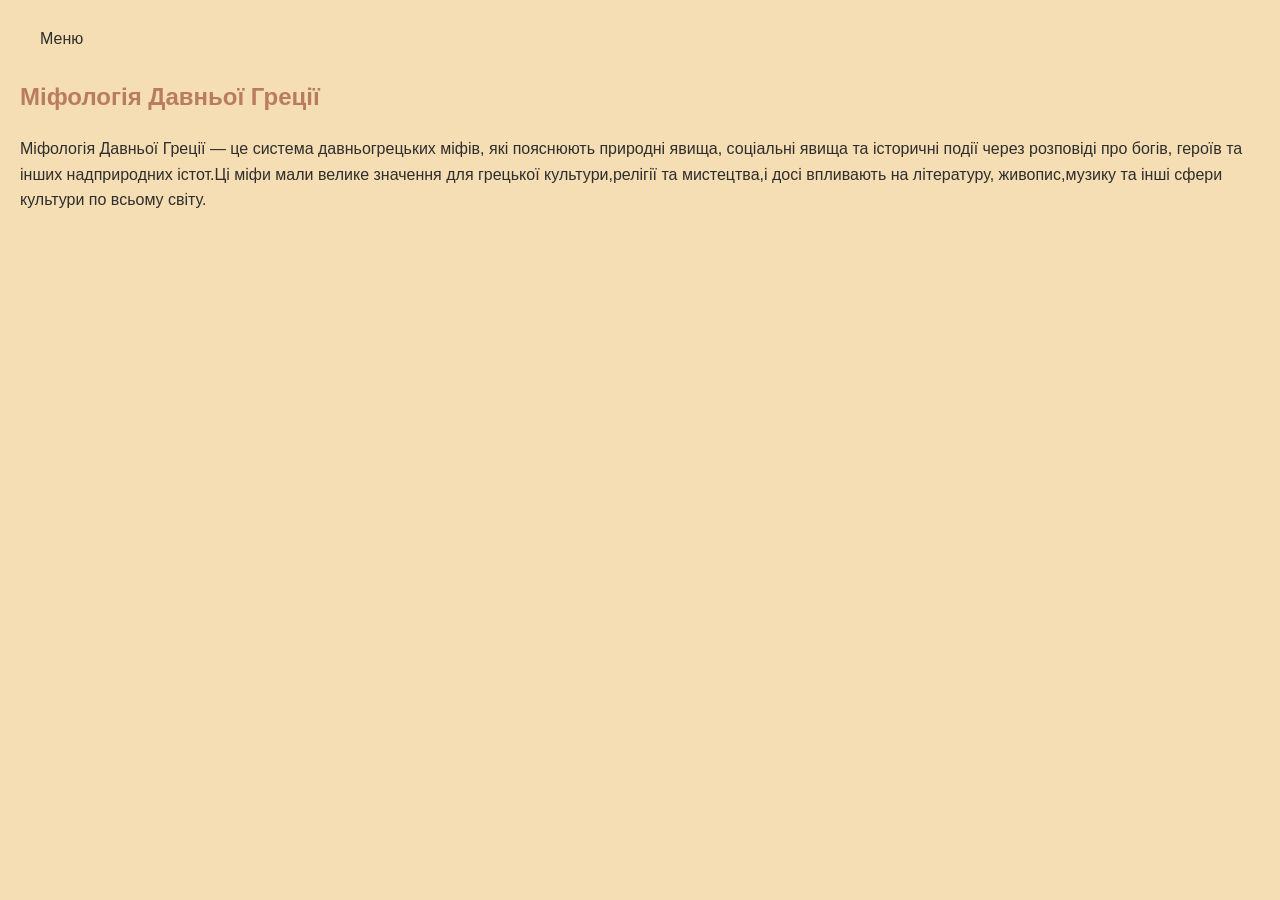
==== index.html @ 61f79751 "Update index.html" ====
<!DOCTYPE html>
<html lang="uk">
<head>
    <meta charset="UTF-8">
    <title>Міфологія Давньої Греції</title>
    <style>
        body {
            font-family: Arial, sans-serif;
            line-height: 1.6;
            margin: 20px;
            background-color: #f5deb3;
            color: #2e2e2e;
        }
        h1, h2 {
            color: #b97d5d;
        }
        .dropdown {
            position: relative;
            display: inline-block;
        }
        .dropdown button {
            background-color: #f5deb3;
            color: #2e2e2e;
            padding: 10px 20px;
            border: none;
            cursor: pointer;
            font-size: 16px;
            border-radius: 5px;
        }
        .dropdown button:hover {
            background-color: #b97d5d;
            color: white;
        }
        .dropdown-content {
            display: none;
            position: absolute;
            background-color: #f5deb3;
            min-width: 200px;
            box-shadow: 0px 8px 16px rgba(0,0,0,0.2);
            z-index: 1;
            border-radius: 5px;
        }
        .dropdown-content a {
            color: #2e2e2e;
            padding: 10px 15px;
            text-decoration: none;
            display: block;
        }
        .dropdown-content a:hover {
            background-color: #b97d5d;
            color: white;
        }
        .dropdown:hover .dropdown-content {
            display: block;
        }
        .section {
            display: none;
        }
        .section.active {
            display: block;
        }
        table {
            width: 100%;
            border-collapse: collapse;
        }
        th, td {
            padding: 10px;
            text-align: left;
            border: 1px solid #ddd;
            background-color: #654321;
        }
        th {
            background-color: #f5deb3;
            color: #2e2e2e;
        }
        ul {
            color: #b97d5d;
        }
        ul li {
            margin-bottom: 10px;
        }
        a {
            color: #2e2e2e;
        }
        a:hover {
            text-decoration: underline;
        }
    </style>
</head>
<body>

    <div class="dropdown">
        <button>Меню</button>
        <div class="dropdown-content">
            <a onclick="showSection('intro')">Вступ</a>
            <a onclick="showSection('gods')">Боги та Богині</a>
            <a onclick="showSection('titans')">Титани</a>
            <a onclick="showSection('nymphs')">Німфи</a>
            <a onclick="showSection('heroes')">Герої</a>
            <a onclick="showSection('monsters')">Чудовиська</a>
            <a onclick="showSection('informatics')">Вплив на Інформатику</a>
            <a onclick="showSection('other_deities')">Інші духи та божества</a>
            <a onclick="showSection('interesting_facts')">Інші цікавинки про міфологію</a>
        </div>
    </div>

    <div id="intro" class="section active">
        <h2>Міфологія Давньої Греції</h2>
        <p>Міфологія Давньої Греції — це система давньогрецьких міфів, які пояснюють природні явища, соціальні явища та історичні події через розповіді про богів, героїв та інших надприродних істот.Ці міфи мали велике значення для грецької культури,релігії та мистецтва,і досі впливають на літературу, живопис,музику та інші сфери культури по всьому світу. </p>
    </div>

    <div id="gods" class="section">
        <h2>Боги та Богині</h2>
        <p>У давньогрецькій міфології боги і богині займали центральне місце.Греки вірили, що богів було багато, і вони жили на горі Олімп, де знаходився їхній палац. Олімпійці — це дванадцять головних богів, серед яких:</p>
     <ul>
            <li><strong>Зевс</strong> — цар богів і бог грома. Він керував небом та світом, і його ім’я асоціювалося з правдою та справедливістю.</li>
            <li><strong>Гера</strong> — дружина Зевса та богиня шлюбу і родини.</li>
            <li><strong>Афіна</strong> — богиня мудрості, військової стратегії та ремесел.</li>
            <li><strong>Аполлон</strong> — бог сонця, музики, поезії та пророцтв.</li>
            <li><strong>Артеміда</strong> — богиня полювання, дикої природи та чистоти.</li>
            <li><strong>Афродіта</strong> — богиня любові та краси.</li>
        </ul>   
    </div>
    <div id="titans" class="section">
        <h2>Титани</h2>
        <p>Титани — це група божеств, що правили до того, як Олімпійці взяли владу.Вони є старшими за олімпійських богів і часто згадуються як символи первісного хаосу.</p>
        <table>
            <thead>
                <tr>
                    <th>Ім'я</th>
                    <th>Опис</th>
                </tr>
            </thead>
            <tbody>
                <tr>
                    <td><strong>Крон</strong></td>
                    <td>Титан часу, який був батьком Зевса, Гери, Посейдона, Деметри, Гести і Гефеста. </td>
                </tr>
                <tr>
                    <td><strong>Рея</strong></td>
                    <td>Богиня землі, мати Зевса та інших олімпійців , дружина Крона. </td>
                </tr>
                <tr>
                    <td><strong>Уран</strong></td>
                    <td>Батько Крона, бог неба.</td>   
                </tr>
            </tbody>
        </table>
        <div>          
            <img src="https://raw.githubusercontent.com/Tashadasha/Mythology-of-Ancient-Greece/main/1.jpg" alt="Титани 1" style="width: 100%; max-width: 500px; margin-bottom: 20px;">
            <img src="https://raw.githubusercontent.com/Tashadasha/Mythology-of-Ancient-Greece/main/2.jpg" alt="Титани 2" style="width: 100%; max-width: 500px;">
        </div>
    </div>

    <div id="nymphs" class="section">
        <h2>Німфи</h2>
        <p>Німфи — це жіночі духи природи, які часто зображуються як моложаві дівчата, що живуть у воді, лісах та горах. Вони тісно пов'язані з природними силами і відображають елементи землі, води і повітря. Німфи не є богинями, але часто виконують роль супутниць богів або героїв. Вони мають чудову красу і часто зображуються в художніх творах як символи гармонії з природою. </p>
        <div>
    <img src="https://raw.githubusercontent.com/Tashadasha/Mythology-of-Ancient-Greece/main/3.jpg" alt="Німфи 3" style="width: 100%; max-width: 500px; margin-bottom: 20px;">
    <img src="https://raw.githubusercontent.com/Tashadasha/Mythology-of-Ancient-Greece/main/4.jpg" alt="Німфи 4" style="width: 100%; max-width: 500px; margin-bottom: 20px;">
    <img src="https://raw.githubusercontent.com/Tashadasha/Mythology-of-Ancient-Greece/main/5.jpg" alt="Німфи 5" style="width: 100%; max-width: 500px;">
</div>
      <h3>Типи Німф</h3>
        <table border="1">
            <thead>
                <tr>
                    <th>Тип Німфи</th>
                    <th>Опис</th>
                </tr>
            </thead>
            <tbody>
                <tr>
                    <td><strong>Наїди</strong></td>
                    <td>Водяні німфи, які живуть у річках і джерелах.</td>
                </tr>
                <tr>
                    <td><strong>Дриади</strong></td>
                    <td>Німфи дерев, особливо дубів і сосен.</td>
                </tr>
                <tr>
                    <td><strong>Ореади</strong></td>
                    <td>Німфи гір, які пов'язані з горами та печерами.</td>
                </tr>
                <tr>
                    <td><strong>Нерейди</strong></td>
                    <td>Морські німфи, які живуть у морях і океанах.</td>
                </tr>
            </tbody>
        </table>
        <h3>Відомі Німфи</h3>
        <table border="1">
            <thead>
                <tr>
                    <th>Німфа</th>
                    <th>Опис</th>
                </tr>
            </thead>
            <tbody>
                <tr>
                    <td><strong>Ехо</strong></td>
                    <td>Німфа, яка була закохана в Нарциса і через це втратила свою голосову здатність.</td>
                </tr>
                <tr>
                    <td><strong>Леда</strong></td>
<td>Мати відомих близнюків Кастора і Поллукса, які народились від Зевса.</td>
                </tr>
                <tr>
                    <td><strong>Артеміда</strong></td>
                    <td>Хоча вона і богиня, часто зображується серед німф як покровителька дівчат та мисливців.</td>
                    </tr>
            </tbody>
        </table>
    </div>  
    </div>

    <div id="heroes" class="section">
        <h2>Грецькі Герої</h2>
        <p>Грецькі герої були особливими фігурами в міфах, часто синами богів і смертних, які виконували надзвичайні подвиги, що ставали легендами.</p>
        <div>
    <img src="https://raw.githubusercontent.com/Tashadasha/Mythology-of-Ancient-Greece/main/6.jpg" alt="Герої 6" style="width: 100%; max-width: 500px; margin-bottom: 20px;">
<img src="https://raw.githubusercontent.com/Tashadasha/Mythology-of-Ancient-Greece/main/7.gif" alt="Герої 7" style="width: 100%; max-width: 500px; margin-bottom: 20px;">
    <img src="https://raw.githubusercontent.com/Tashadasha/Mythology-of-Ancient-Greece/main/8.jpg" alt="Герої 8" style="width: 100%; max-width: 500px;">
</div>
        <table border="1">
            <thead>
                <tr>
                    <th>Герой</th>
                    <th>Опис</th>
                </tr>
            </thead>
            <tbody>
                <tr>
                    <td><strong>Геркулес</strong></td>
                    <td>Здійснив дванадцять надзвичайно складних подвигів, серед яких очищення Авгієвих стайнь, полонення Керберу тощо. </td>
                </tr>
                <tr>
                    <td><strong>Персей</strong></td>
                    <td>Переміг Медузу Горгону та врятував Андромеду від морського чудовиська. </td>
                </tr>
                <tr>
                    <td><strong>Ахіллес</strong></td>
                    <td>Найбільший герой Троянської війни, відомий своєю незламною мужністю та смертельною раною в п'яті. </td>
                </tr>
            </tbody>
        </table>
    </div>

    <div id="monsters" class="section">
        <h2>Чудовиська</h2>
        <p>Грецька міфологія є багатою на чудовиськ, які зазвичай були результатом божественних експериментів або каральних дій богів.</p>
        <div>
    <img src="https://raw.githubusercontent.com/Tashadasha/Mythology-of-Ancient-Greece/main/9.jpg" alt="Чудовиська 9" style="width: 100%; max-width: 500px; margin-bottom: 20px;">
    <img src="https://raw.githubusercontent.com/Tashadasha/Mythology-of-Ancient-Greece/main/10.jpg" alt="Чудовиська 10" style="width: 100%; max-width: 500px; margin-bottom: 20px;">
    <img src="https://raw.githubusercontent.com/Tashadasha/Mythology-of-Ancient-Greece/main/11.jpg" alt="Чудовиська 11" style="width: 100%; max-width: 500px;">
</div>
        <table border="1">
            <thead>
                <tr>
                    <th>Чудовисько</th>
                    <th>Опис</th>
                </tr>
            </thead>
            <tbody>
                <tr>
                    <td><strong>Медуза</strong></td>
                    <td>Жінка з волоссям із змій, погляд якої перетворював на камінь.</td>
                </tr>
                <tr>
                    <td><strong>Циклопи</strong></td>
                    <td>Велетні з одним оком на лобі.</td>
                </tr>
                <tr>
                    <td><strong>Мінотавр</strong></td>
                    <td>Чудовисько з тілом людини та головою бика , яке жило в лабіринті на Криті.</td>
                </tr>
            </tbody>
        </table>
    </div>
    <div id="informatics" class="section">
        <h2>Міфологія і Інформатика</h2>
        <p>Міфологія Давньої Греції надихнула багато сучасних технологій, таких як програмування, виведення алгоритмів, а також використання символів міфів у наукових концепціях. Зокрема, деякі ідеї з давньогрецької міфології знайшли своє застосування в інформаційних технологіях:</p>
        <ul>
            <li><strong>Алгоритми та логіка:</strong> Міфи, як-от історія про Тезея та Мінотавра, є прикладом того, як важливо правильно структурувати інформацію і планувати дії. Подібним чином, алгоритми в програмуванні також вимагають чіткої структури та планування для досягнення результату.</li>
            <li><strong>Бази даних:</strong> У міфі про лабіринт, де Тезей шукав шлях до Мінотавра, можна побачити аналогію з побудовою складних баз даних. Як і лабіринт, бази даних мають структуру, яка повинна бути чітко організована для пошуку та доступу до інформації.</li>
            <li><strong>Рекурсія:</strong> Ідеї про нескінченні цикли та самоповторювані структури, що часто зустрічаються в міфах, є основою для розуміння рекурсії в програмуванні.Наприклад, коли мова йде про нескінченний цикл випробувань героїв, це можна порівняти з рекурсивними алгоритмами, які використовують те ж саме поняття повторення і пошуку рішення.</li>
            <li><strong>Шифрування та коди:</strong> У міфах також є приклади використання кодів та шифрів. Один із найбільш відомих прикладів — це історія про спартанські стеганографії, коли повідомлення передавалися за допомогою шифрованого коду. Подібні технології шифрування застосовуються в сучасних інформаційних системах для захисту даних.</li>
        </ul>
        <p>Грецька міфологія також має великий вплив на сучасні відеоігри, фільми та інші медіа. Персонажі, такі як Персей, Геркулес і Афіна, стали культовими символами в науці, технологіях та культурі. Інформаційні технології використовують елементи міфів у створенні віртуальних світів, комп'ютерних ігор і систем штучного інтелекту, часто черпаючи натхнення в архетипах міфологічних персонажів </p>
    </div>

    <div id="other_deities" class="section">
        <h2>Інші духи та божества</h2>
        <p>Окрім головних богів і німф, в грецькій міфології існує безліч інших божеств і духів, які відігравали важливу роль у різних аспектах життя стародавніх греків. Вони здебільшого пов'язані з природними явищами, людськими емоціями або різними сферами діяльності.</p>
        <h3>Основні категорії інших божеств</h3>
        <ul>
            <li><strong>Музи:</strong> Божественні покровительки мистецтва та наук. Вони були дев'ятьма сестрами, кожна з яких мала свою особливість. Наприклад, Ерато була муза любовної поезії, а Клио — муза історії.</li>
            <li><strong>Героїни та духи:</strong> Деякі боги і духи, як-от Геката (богиня магії і чаклунства) або Пан (бог пастухів і природи), не належали до головних олімпійських богів, але також мали велике значення в міфах.</li>
            <li><strong>Титани:</strong> Як було зазначено раніше, титани — це старші боги, які панували до приходу олімпійців, вони були величезними і часто пов’язані з природними стихіями, як-от Титан Геліос, бог сонця.</li>
        </ul>
        <p>Ці божества мали свої культові місця і традиції, часто вони асоціювалися з ритуалами та обрядовими практиками, які мали на меті впливати на природний і соціальний порядок. </p>
    </div>
    <div id="interesting_facts" class="section">
        <h2>Цікаві факти про міфологію</h2>
        <ul>
            <li>Багато міфів мають моральну сторону і передають життєві уроки, як-от міфи про гордість або кару за безсмертних.</li>
            <li>Міфи грецьких богів використовуються в сучасному мистецтві, науці та літературі.</li>
    </ul>
    <h3>Цікаві ресурси:</h3>
    <ul>
        <li><a href="https://uk.wikipedia.org/wiki/Грецька_міфологія" target="_blank">Грецька міфологія на Вікіпедії</a> — Загальний огляд основних міфів, богів та героїв.</li>
        <li><a href="https://www.ancient.eu/Greek_Mythology/" target="_blank">Ancient History Encyclopedia: Greek Mythology</a> — Детальні статті про давньогрецьку міфологію та її героїв.</li>
        <li><a href="https://youtu.be/hOml_mfC0UE?si=802lkU-kmF7rIw_O" target="_blank">Відео: Хто жив на Олімпі</a> —Хто жив на Олімпі? </li>
        </ul>
    </div>
<script>
        function showSection(id) {
            const sections = document.querySelectorAll('.section');
            sections.forEach(section => section.classList.remove('active'));
            document.getElementById(id).classList.add('active');
        }
    </script>

</body>
</html>
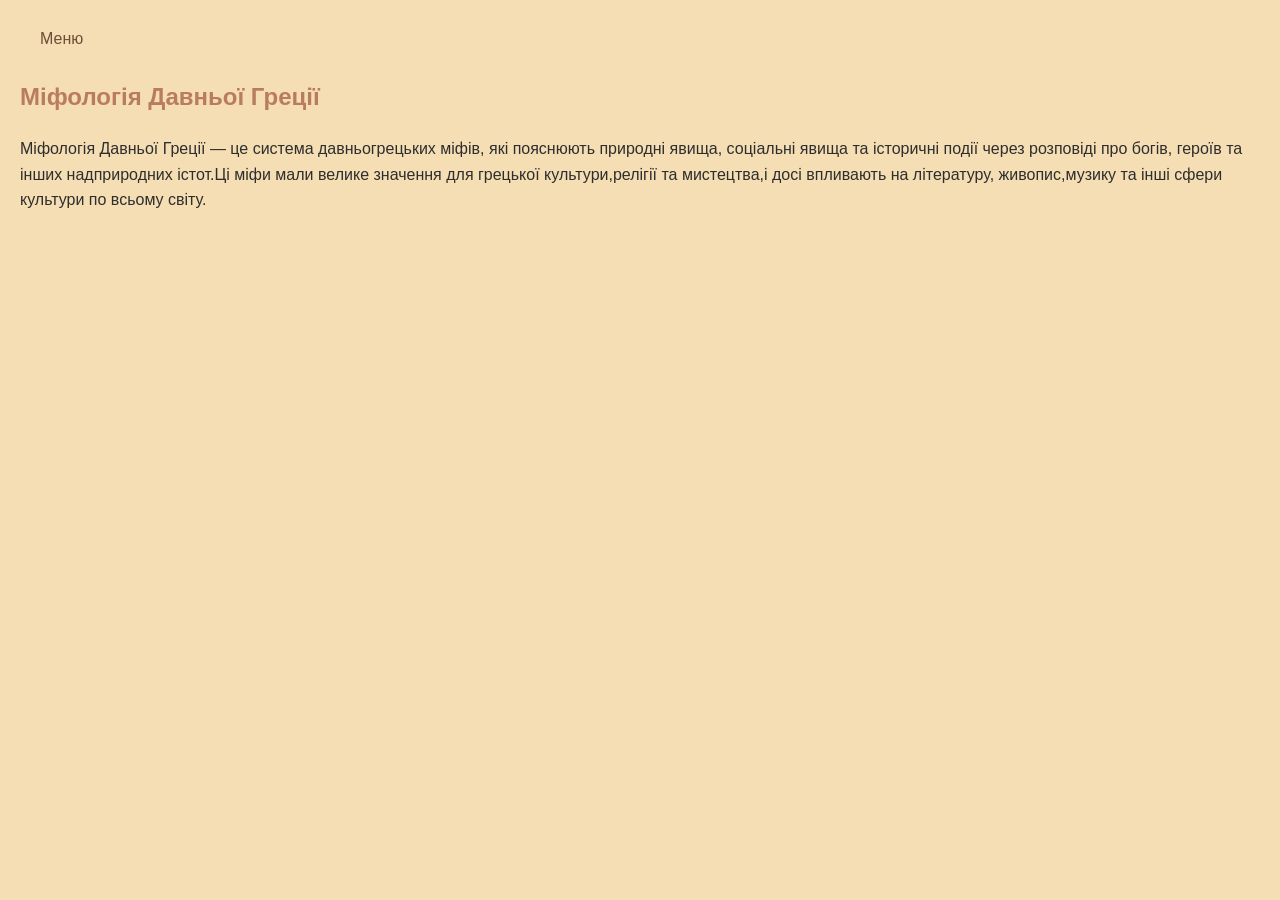
==== commit 5ae25dd7: "Update index.html" ====
--- a/index.html
+++ b/index.html
@@ -20,7 +20,7 @@
         }
         .dropdown button {
             background-color: #f5deb3;
-            color: #2e2e2e;
+            color: #6F4E37;
             padding: 10px 20px;
             border: none;
             cursor: pointer;
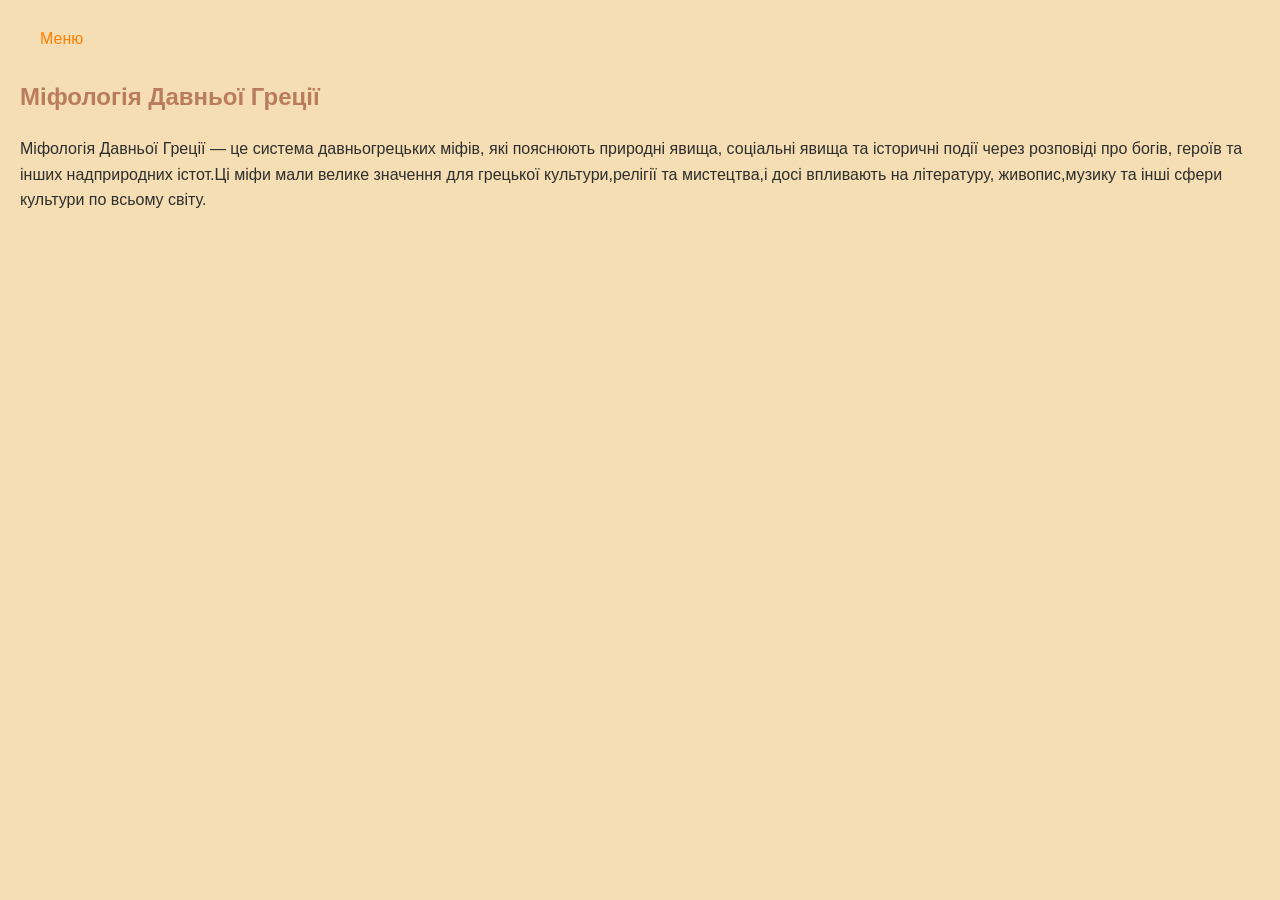
==== commit 2f36152c: "Update index.html" ====
--- a/index.html
+++ b/index.html
@@ -20,7 +20,7 @@
         }
         .dropdown button {
             background-color: #f5deb3;
-            color: #6F4E37;
+            color: #FF7E00;
             padding: 10px 20px;
             border: none;
             cursor: pointer;
@@ -41,7 +41,7 @@
             border-radius: 5px;
         }
         .dropdown-content a {
-            color: #2e2e2e;
+            color: #FF7E00;
             padding: 10px 15px;
             text-decoration: none;
             display: block;
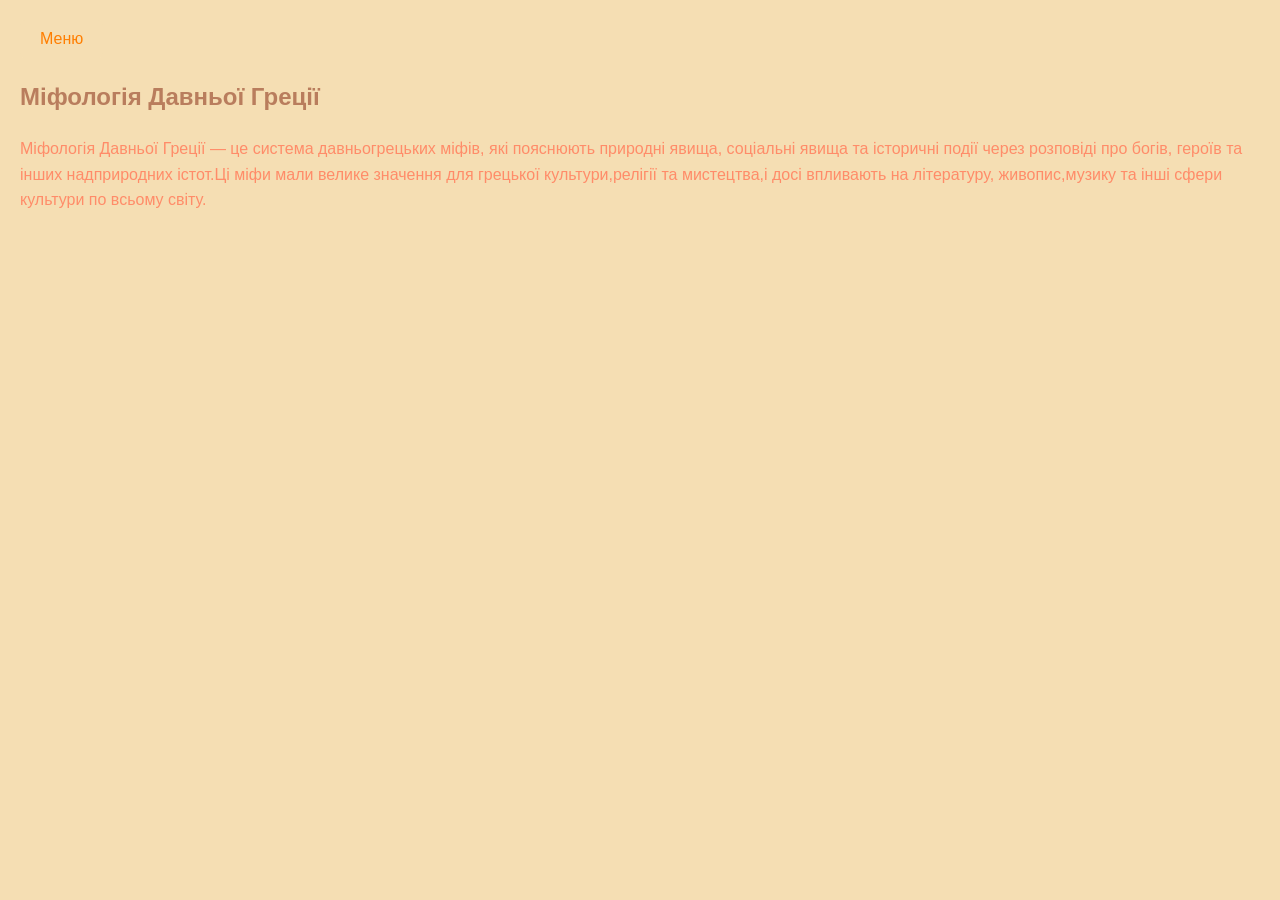
==== commit d12c99b6: "Update index.html" ====
--- a/index.html
+++ b/index.html
@@ -9,7 +9,7 @@
             line-height: 1.6;
             margin: 20px;
             background-color: #f5deb3;
-            color: #2e2e2e;
+            color: #FF8C69;
         }
         h1, h2 {
             color: #b97d5d;
@@ -71,7 +71,7 @@
         }
         th {
             background-color: #f5deb3;
-            color: #2e2e2e;
+            color: #FF8C69;
         }
         ul {
             color: #b97d5d;
@@ -80,7 +80,7 @@
             margin-bottom: 10px;
         }
         a {
-            color: #2e2e2e;
+            color: #FF8C69;
         }
         a:hover {
             text-decoration: underline;
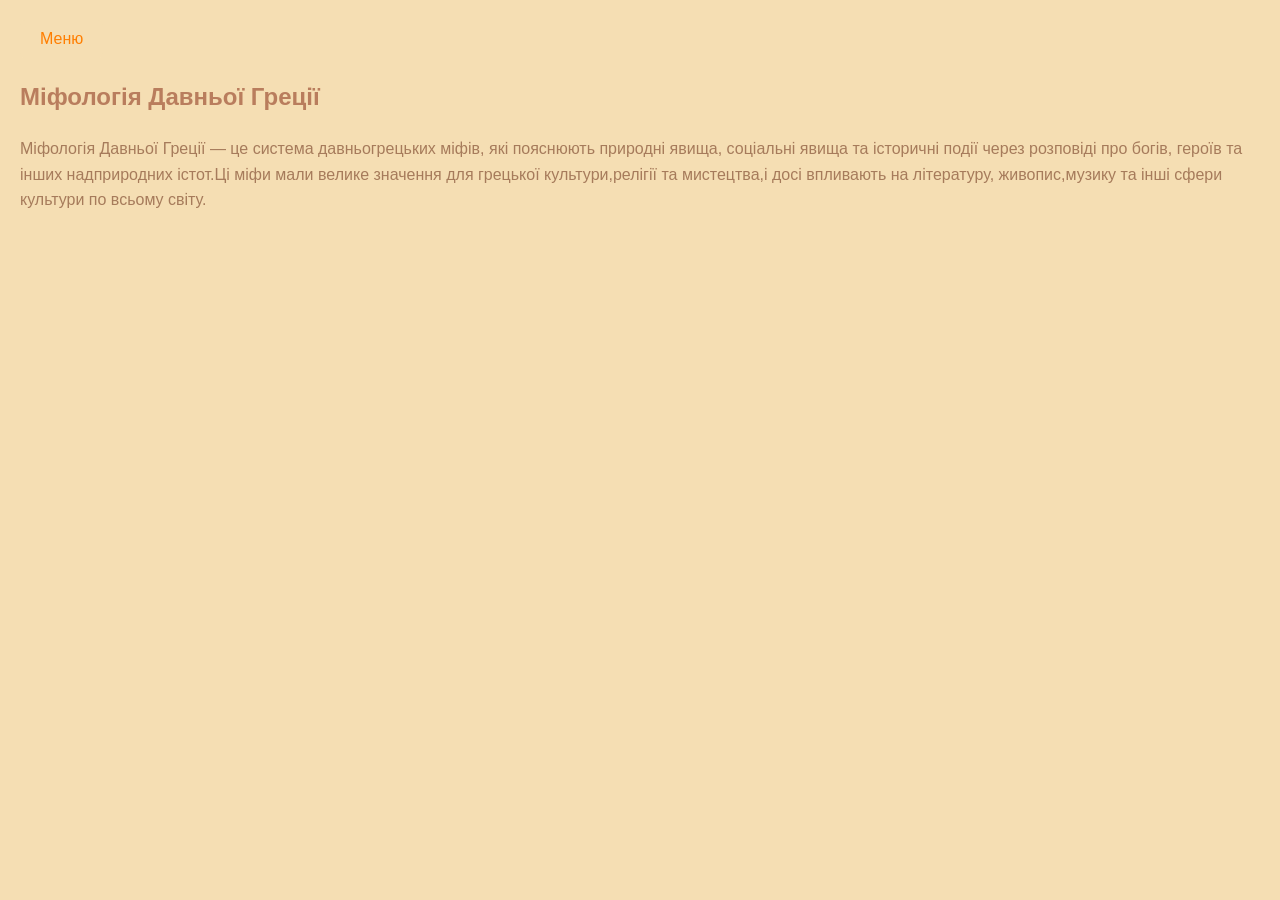
==== commit 1cdfd499: "Update index.html" ====
--- a/index.html
+++ b/index.html
@@ -9,7 +9,7 @@
             line-height: 1.6;
             margin: 20px;
             background-color: #f5deb3;
-            color: #FF8C69;
+            color: #A67B5B;
         }
         h1, h2 {
             color: #b97d5d;
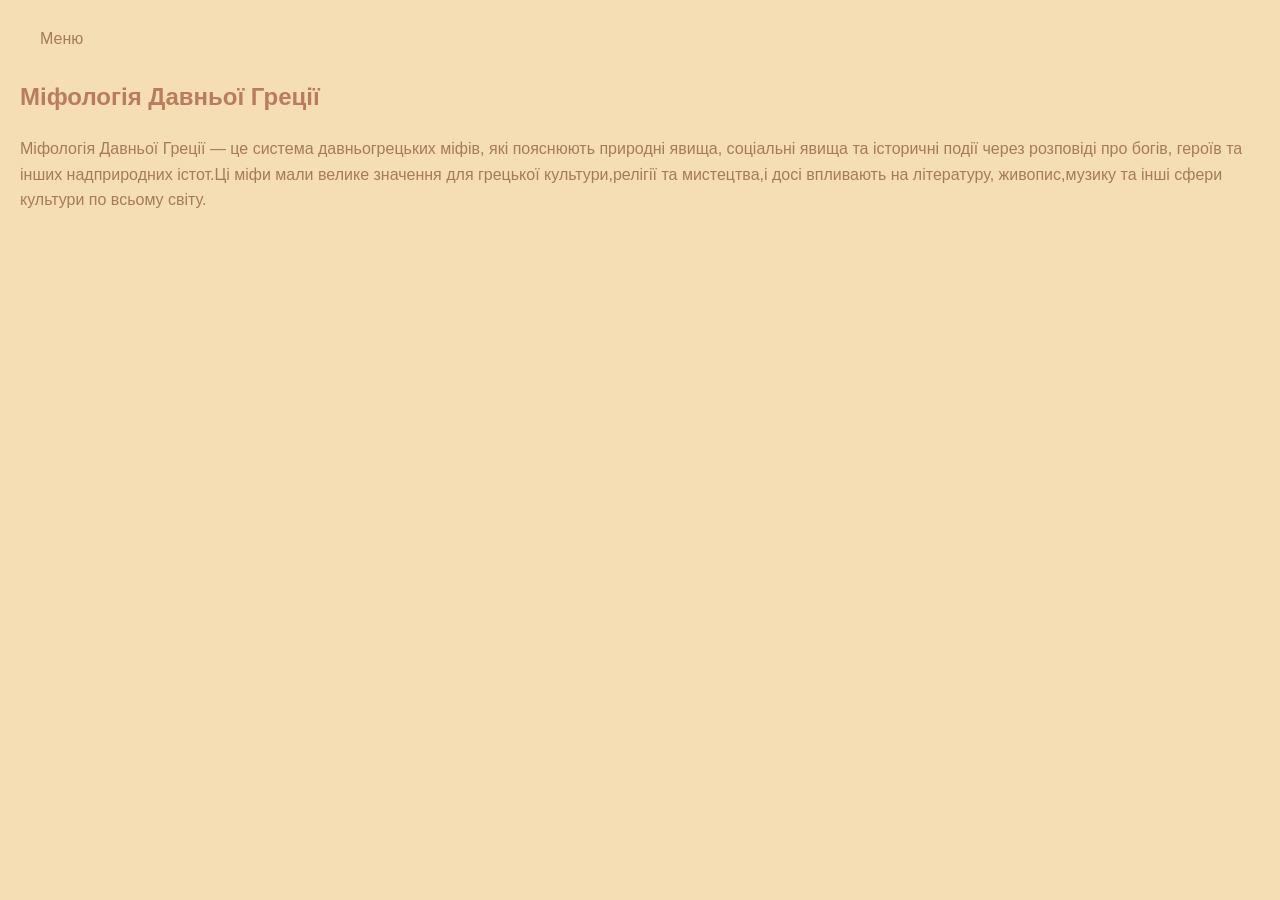
==== commit 5c56bdb0: "Update index.html" ====
--- a/index.html
+++ b/index.html
@@ -20,7 +20,7 @@
         }
         .dropdown button {
             background-color: #f5deb3;
-            color: #FF7E00;
+            color: #A67B5B;
             padding: 10px 20px;
             border: none;
             cursor: pointer;
@@ -41,7 +41,7 @@
             border-radius: 5px;
         }
         .dropdown-content a {
-            color: #FF7E00;
+            color:#A67B5B ;
             padding: 10px 15px;
             text-decoration: none;
             display: block;
@@ -71,7 +71,7 @@
         }
         th {
             background-color: #f5deb3;
-            color: #FF8C69;
+            color:#A67B5B ;
         }
         ul {
             color: #b97d5d;
@@ -80,7 +80,7 @@
             margin-bottom: 10px;
         }
         a {
-            color: #FF8C69;
+            color:#A67B5B ;
         }
         a:hover {
             text-decoration: underline;
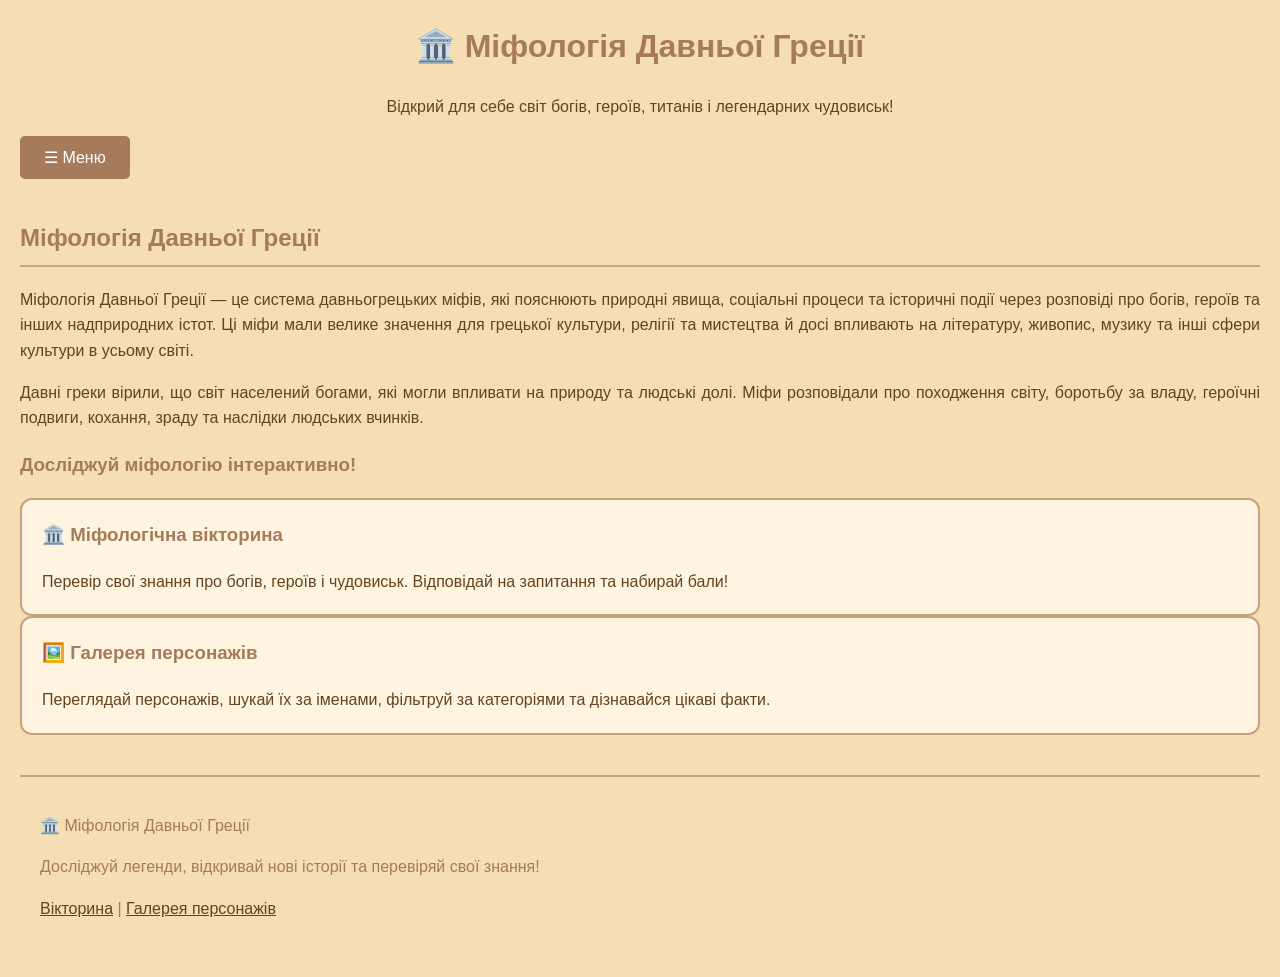
==== commit f4a6ccd6: "Додано вікторину, галерею і базу данних" ====
--- a/index.html
+++ b/index.html
@@ -1,325 +1,1040 @@
-<!DOCTYPE html>
+ <!DOCTYPE html>
 <html lang="uk">
 <head>
     <meta charset="UTF-8">
+    <meta name="viewport" content="width=device-width, initial-scale=1.0">
+
     <title>Міфологія Давньої Греції</title>
+
     <style>
+        * {
+            box-sizing: border-box;
+        }
+
         body {
             font-family: Arial, sans-serif;
             line-height: 1.6;
             margin: 20px;
             background-color: #f5deb3;
-            color: #A67B5B;
-        }
-        h1, h2 {
-            color: #b97d5d;
-        }
+            color: #654321;
+        }
+
+        h1, h2, h3 {
+            color: #a67b5b;
+        }
+
+        h1 {
+            text-align: center;
+        }
+
+        h2 {
+            border-bottom: 2px solid #c5a27e;
+            padding-bottom: 8px;
+        }
+
+        p {
+            text-align: justify;
+        }
+
+        /* Головне меню */
+
         .dropdown {
             position: relative;
             display: inline-block;
-        }
+            margin-bottom: 20px;
+        }
+
         .dropdown button {
-            background-color: #f5deb3;
-            color: #A67B5B;
-            padding: 10px 20px;
+            background-color: #a67b5b;
+            color: white;
+            padding: 12px 24px;
             border: none;
             cursor: pointer;
             font-size: 16px;
             border-radius: 5px;
         }
+
         .dropdown button:hover {
-            background-color: #b97d5d;
-            color: white;
-        }
+            background-color: #654321;
+        }
+
         .dropdown-content {
             display: none;
             position: absolute;
-            background-color: #f5deb3;
-            min-width: 200px;
-            box-shadow: 0px 8px 16px rgba(0,0,0,0.2);
-            z-index: 1;
-            border-radius: 5px;
-        }
+            background-color: #fff4df;
+            min-width: 240px;
+            max-height: 75vh;
+            overflow-y: auto;
+            box-shadow: 0 8px 16px rgba(0, 0, 0, 0.2);
+            z-index: 100;
+            border-radius: 8px;
+        }
+
         .dropdown-content a {
-            color:#A67B5B ;
+            color: #654321;
             padding: 10px 15px;
             text-decoration: none;
             display: block;
-        }
+            cursor: pointer;
+            transition: background-color 0.2s;
+        }
+
         .dropdown-content a:hover {
             background-color: #b97d5d;
             color: white;
         }
-        .dropdown:hover .dropdown-content {
+
+        .dropdown:hover .dropdown-content,
+        .dropdown:focus-within .dropdown-content {
             display: block;
         }
+
+        /* Розділи */
+
         .section {
             display: none;
-        }
+            animation: fadeIn 0.3s ease;
+        }
+
         .section.active {
             display: block;
         }
+
+        @keyframes fadeIn {
+            from {
+                opacity: 0;
+                transform: translateY(5px);
+            }
+
+            to {
+                opacity: 1;
+                transform: translateY(0);
+            }
+        }
+
+        /* Таблиці */
+
         table {
             width: 100%;
             border-collapse: collapse;
-        }
+            margin: 20px 0;
+            background-color: #fff4df;
+            border-radius: 5px;
+            overflow: hidden;
+        }
+
         th, td {
-            padding: 10px;
+            padding: 12px;
             text-align: left;
-            border: 1px solid #ddd;
-            background-color: #654321;
-        }
+            border: 1px solid #c5a27e;
+        }
+
         th {
-            background-color: #f5deb3;
-            color:#A67B5B ;
-        }
+            background-color: #a67b5b;
+            color: white;
+        }
+
+        td {
+            background-color: #fff4df;
+            color: #654321;
+        }
+
+        tr:hover td {
+            background-color: #f0dfbf;
+        }
+
+        /* Списки */
+
         ul {
-            color: #b97d5d;
-        }
+            color: #654321;
+            padding-left: 25px;
+        }
+
         ul li {
             margin-bottom: 10px;
         }
+
+        /* Зображення */
+
+        .image-container {
+            display: flex;
+            flex-wrap: wrap;
+            gap: 20px;
+            margin: 20px 0;
+            align-items: flex-start;
+        }
+
+        .image-container img {
+            width: 100%;
+            max-width: 350px;
+            height: auto;
+            border-radius: 10px;
+            box-shadow: 0 4px 10px rgba(101, 67, 33, 0.2);
+            transition: transform 0.3s;
+        }
+
+        .image-container img:hover {
+            transform: scale(1.02);
+        }
+
         a {
-            color:#A67B5B ;
-        }
+            color: #654321;
+        }
+
         a:hover {
-            text-decoration: underline;
+            color: #a67b5b;
+        }
+
+        /* Посилання на додаткові сторінки */
+[13.10.2026 11:19] 𝓽𝓪𝓼𝓱𝓪🤍: .feature-links {
+            display: flex;
+            flex-wrap: wrap;
+            gap: 15px;
+            margin: 25px 0;
+        }
+
+        .feature-card {
+            display: block;
+            flex: 1 1 250px;
+            padding: 20px;
+            background-color: #fff4df;
+            border: 2px solid #c5a27e;
+            border-radius: 12px;
+            text-decoration: none;
+            transition: transform 0.2s, background-color 0.2s;
+        }
+
+        .feature-card:hover {
+            background-color: #ead5ad;
+            transform: translateY(-4px);
+        }
+
+        .feature-card h3 {
+            margin-top: 0;
+        }
+
+        .feature-card p {
+            margin-bottom: 0;
+        }
+
+        /* Підвал */
+
+        footer {
+            margin-top: 40px;
+            padding: 20px;
+            text-align: center;
+            border-top: 2px solid #c5a27e;
+            color: #a67b5b;
+        }
+
+        /* Адаптація для телефонів */
+
+        @media (max-width: 600px) {
+            body {
+                margin: 12px;
+            }
+
+            .dropdown-content {
+                min-width: 220px;
+            }
+
+            .image-container {
+                justify-content: center;
+            }
+
+            .image-container img {
+                max-width: 100%;
+            }
+
+            table {
+                font-size: 14px;
+            }
+
+            th, td {
+                padding: 8px;
+            }
         }
     </style>
 </head>
+
 <body>
 
-    <div class="dropdown">
-        <button>Меню</button>
+    <header>
+        <h1>🏛️ Міфологія Давньої Греції</h1>
+
+        <p style="text-align: center;">
+            Відкрий для себе світ богів, героїв, титанів і легендарних чудовиськ!
+        </p>
+    </header>
+
+    <!-- Головне меню -->
+
+    <nav class="dropdown" aria-label="Головне меню">
+        <button type="button" aria-haspopup="true">
+            ☰ Меню
+        </button>
+
         <div class="dropdown-content">
-            <a onclick="showSection('intro')">Вступ</a>
-            <a onclick="showSection('gods')">Боги та Богині</a>
-            <a onclick="showSection('titans')">Титани</a>
-            <a onclick="showSection('nymphs')">Німфи</a>
-            <a onclick="showSection('heroes')">Герої</a>
-            <a onclick="showSection('monsters')">Чудовиська</a>
-            <a onclick="showSection('informatics')">Вплив на Інформатику</a>
-            <a onclick="showSection('other_deities')">Інші духи та божества</a>
-            <a onclick="showSection('interesting_facts')">Інші цікавинки про міфологію</a>
+
+            <a href="#intro" onclick="showSection('intro')">
+                Вступ
+            </a>
+
+            <a href="#gods" onclick="showSection('gods')">
+                Боги та Богині
+            </a>
+
+            <a href="#titans" onclick="showSection('titans')">
+                Титани
+            </a>
+
+            <a href="#nymphs" onclick="showSection('nymphs')">
+                Німфи
+            </a>
+
+            <a href="#heroes" onclick="showSection('heroes')">
+                Герої
+            </a>
+
+            <a href="#monsters" onclick="showSection('monsters')">
+                Чудовиська
+            </a>
+
+            <a href="#informatics" onclick="showSection('informatics')">
+                Вплив на інформатику
+            </a>
+
+            <a href="#other_deities" onclick="showSection('other_deities')">
+                Інші духи та божества
+            </a>
+
+            <a href="#interesting_facts" onclick="showSection('interesting_facts')">
+                Цікаві факти
+            </a>
+
+            <a href="quiz.html">
+                🏛️ Вікторина
+            </a>
+
+            <a href="gallery.html">
+                🖼️ Галерея персонажів
+            </a>
+
         </div>
-    </div>
-
-    <div id="intro" class="section active">
-        <h2>Міфологія Давньої Греції</h2>
-        <p>Міфологія Давньої Греції — це система давньогрецьких міфів, які пояснюють природні явища, соціальні явища та історичні події через розповіді про богів, героїв та інших надприродних істот.Ці міфи мали велике значення для грецької культури,релігії та мистецтва,і досі впливають на літературу, живопис,музику та інші сфери культури по всьому світу. </p>
-    </div>
-
-    <div id="gods" class="section">
-        <h2>Боги та Богині</h2>
-        <p>У давньогрецькій міфології боги і богині займали центральне місце.Греки вірили, що богів було багато, і вони жили на горі Олімп, де знаходився їхній палац. Олімпійці — це дванадцять головних богів, серед яких:</p>
-     <ul>
-            <li><strong>Зевс</strong> — цар богів і бог грома. Він керував небом та світом, і його ім’я асоціювалося з правдою та справедливістю.</li>
-            <li><strong>Гера</strong> — дружина Зевса та богиня шлюбу і родини.</li>
-            <li><strong>Афіна</strong> — богиня мудрості, військової стратегії та ремесел.</li>
-            <li><strong>Аполлон</strong> — бог сонця, музики, поезії та пророцтв.</li>
-            <li><strong>Артеміда</strong> — богиня полювання, дикої природи та чистоти.</li>
-            <li><strong>Афродіта</strong> — богиня любові та краси.</li>
-        </ul>   
-    </div>
-    <div id="titans" class="section">
-        <h2>Титани</h2>
-        <p>Титани — це група божеств, що правили до того, як Олімпійці взяли владу.Вони є старшими за олімпійських богів і часто згадуються як символи первісного хаосу.</p>
-        <table>
-            <thead>
-                <tr>
-                    <th>Ім'я</th>
-                    <th>Опис</th>
-                </tr>
-            </thead>
-            <tbody>
-                <tr>
-                    <td><strong>Крон</strong></td>
-                    <td>Титан часу, який був батьком Зевса, Гери, Посейдона, Деметри, Гести і Гефеста. </td>
-                </tr>
-                <tr>
-                    <td><strong>Рея</strong></td>
-                    <td>Богиня землі, мати Зевса та інших олімпійців , дружина Крона. </td>
-                </tr>
-                <tr>
-                    <td><strong>Уран</strong></td>
-                    <td>Батько Крона, бог неба.</td>   
-                </tr>
-            </tbody>
-        </table>
-        <div>          
-            <img src="https://raw.githubusercontent.com/Tashadasha/Mythology-of-Ancient-Greece/main/1.jpg" alt="Титани 1" style="width: 100%; max-width: 500px; margin-bottom: 20px;">
-            <img src="https://raw.githubusercontent.com/Tashadasha/Mythology-of-Ancient-Greece/main/2.jpg" alt="Титани 2" style="width: 100%; max-width: 500px;">
-        </div>
-    </div>
-
-    <div id="nymphs" class="section">
-        <h2>Німфи</h2>
-        <p>Німфи — це жіночі духи природи, які часто зображуються як моложаві дівчата, що живуть у воді, лісах та горах. Вони тісно пов'язані з природними силами і відображають елементи землі, води і повітря. Німфи не є богинями, але часто виконують роль супутниць богів або героїв. Вони мають чудову красу і часто зображуються в художніх творах як символи гармонії з природою. </p>
-        <div>
-    <img src="https://raw.githubusercontent.com/Tashadasha/Mythology-of-Ancient-Greece/main/3.jpg" alt="Німфи 3" style="width: 100%; max-width: 500px; margin-bottom: 20px;">
-    <img src="https://raw.githubusercontent.com/Tashadasha/Mythology-of-Ancient-Greece/main/4.jpg" alt="Німфи 4" style="width: 100%; max-width: 500px; margin-bottom: 20px;">
-    <img src="https://raw.githubusercontent.com/Tashadasha/Mythology-of-Ancient-Greece/main/5.jpg" alt="Німфи 5" style="width: 100%; max-width: 500px;">
-</div>
-      <h3>Типи Німф</h3>
-        <table border="1">
-            <thead>
-                <tr>
-                    <th>Тип Німфи</th>
-                    <th>Опис</th>
-                </tr>
-            </thead>
-            <tbody>
-                <tr>
-                    <td><strong>Наїди</strong></td>
-                    <td>Водяні німфи, які живуть у річках і джерелах.</td>
-                </tr>
-                <tr>
-                    <td><strong>Дриади</strong></td>
-                    <td>Німфи дерев, особливо дубів і сосен.</td>
-                </tr>
-                <tr>
-                    <td><strong>Ореади</strong></td>
-                    <td>Німфи гір, які пов'язані з горами та печерами.</td>
-                </tr>
-                <tr>
-                    <td><strong>Нерейди</strong></td>
-                    <td>Морські німфи, які живуть у морях і океанах.</td>
-                </tr>
-            </tbody>
-        </table>
-        <h3>Відомі Німфи</h3>
-        <table border="1">
-            <thead>
-                <tr>
-                    <th>Німфа</th>
-                    <th>Опис</th>
-                </tr>
-            </thead>
-            <tbody>
-                <tr>
-                    <td><strong>Ехо</strong></td>
-                    <td>Німфа, яка була закохана в Нарциса і через це втратила свою голосову здатність.</td>
-                </tr>
-                <tr>
-                    <td><strong>Леда</strong></td>
-<td>Мати відомих близнюків Кастора і Поллукса, які народились від Зевса.</td>
-                </tr>
-                <tr>
-                    <td><strong>Артеміда</strong></td>
-                    <td>Хоча вона і богиня, часто зображується серед німф як покровителька дівчат та мисливців.</td>
-                    </tr>
-            </tbody>
-        </table>
-    </div>  
-    </div>
-
-    <div id="heroes" class="section">
-        <h2>Грецькі Герої</h2>
-        <p>Грецькі герої були особливими фігурами в міфах, часто синами богів і смертних, які виконували надзвичайні подвиги, що ставали легендами.</p>
-        <div>
-    <img src="https://raw.githubusercontent.com/Tashadasha/Mythology-of-Ancient-Greece/main/6.jpg" alt="Герої 6" style="width: 100%; max-width: 500px; margin-bottom: 20px;">
-<img src="https://raw.githubusercontent.com/Tashadasha/Mythology-of-Ancient-Greece/main/7.gif" alt="Герої 7" style="width: 100%; max-width: 500px; margin-bottom: 20px;">
-    <img src="https://raw.githubusercontent.com/Tashadasha/Mythology-of-Ancient-Greece/main/8.jpg" alt="Герої 8" style="width: 100%; max-width: 500px;">
-</div>
-        <table border="1">
-            <thead>
-                <tr>
-                    <th>Герой</th>
-                    <th>Опис</th>
-                </tr>
-            </thead>
-            <tbody>
-                <tr>
-                    <td><strong>Геркулес</strong></td>
-                    <td>Здійснив дванадцять надзвичайно складних подвигів, серед яких очищення Авгієвих стайнь, полонення Керберу тощо. </td>
-                </tr>
-                <tr>
-                    <td><strong>Персей</strong></td>
-                    <td>Переміг Медузу Горгону та врятував Андромеду від морського чудовиська. </td>
-                </tr>
-                <tr>
-                    <td><strong>Ахіллес</strong></td>
-                    <td>Найбільший герой Троянської війни, відомий своєю незламною мужністю та смертельною раною в п'яті. </td>
-                </tr>
-            </tbody>
-        </table>
-    </div>
-
-    <div id="monsters" class="section">
-        <h2>Чудовиська</h2>
-        <p>Грецька міфологія є багатою на чудовиськ, які зазвичай були результатом божественних експериментів або каральних дій богів.</p>
-        <div>
-    <img src="https://raw.githubusercontent.com/Tashadasha/Mythology-of-Ancient-Greece/main/9.jpg" alt="Чудовиська 9" style="width: 100%; max-width: 500px; margin-bottom: 20px;">
-    <img src="https://raw.githubusercontent.com/Tashadasha/Mythology-of-Ancient-Greece/main/10.jpg" alt="Чудовиська 10" style="width: 100%; max-width: 500px; margin-bottom: 20px;">
-    <img src="https://raw.githubusercontent.com/Tashadasha/Mythology-of-Ancient-Greece/main/11.jpg" alt="Чудовиська 11" style="width: 100%; max-width: 500px;">
-</div>
-        <table border="1">
-            <thead>
-                <tr>
-                    <th>Чудовисько</th>
-                    <th>Опис</th>
-                </tr>
-            </thead>
-            <tbody>
-                <tr>
-                    <td><strong>Медуза</strong></td>
-                    <td>Жінка з волоссям із змій, погляд якої перетворював на камінь.</td>
-                </tr>
-                <tr>
-                    <td><strong>Циклопи</strong></td>
-                    <td>Велетні з одним оком на лобі.</td>
-                </tr>
-                <tr>
-                    <td><strong>Мінотавр</strong></td>
-                    <td>Чудовисько з тілом людини та головою бика , яке жило в лабіринті на Криті.</td>
-                </tr>
-            </tbody>
-        </table>
-    </div>
-    <div id="informatics" class="section">
-        <h2>Міфологія і Інформатика</h2>
-        <p>Міфологія Давньої Греції надихнула багато сучасних технологій, таких як програмування, виведення алгоритмів, а також використання символів міфів у наукових концепціях. Зокрема, деякі ідеї з давньогрецької міфології знайшли своє застосування в інформаційних технологіях:</p>
-        <ul>
-            <li><strong>Алгоритми та логіка:</strong> Міфи, як-от історія про Тезея та Мінотавра, є прикладом того, як важливо правильно структурувати інформацію і планувати дії. Подібним чином, алгоритми в програмуванні також вимагають чіткої структури та планування для досягнення результату.</li>
-            <li><strong>Бази даних:</strong> У міфі про лабіринт, де Тезей шукав шлях до Мінотавра, можна побачити аналогію з побудовою складних баз даних. Як і лабіринт, бази даних мають структуру, яка повинна бути чітко організована для пошуку та доступу до інформації.</li>
-            <li><strong>Рекурсія:</strong> Ідеї про нескінченні цикли та самоповторювані структури, що часто зустрічаються в міфах, є основою для розуміння рекурсії в програмуванні.Наприклад, коли мова йде про нескінченний цикл випробувань героїв, це можна порівняти з рекурсивними алгоритмами, які використовують те ж саме поняття повторення і пошуку рішення.</li>
-            <li><strong>Шифрування та коди:</strong> У міфах також є приклади використання кодів та шифрів. Один із найбільш відомих прикладів — це історія про спартанські стеганографії, коли повідомлення передавалися за допомогою шифрованого коду. Подібні технології шифрування застосовуються в сучасних інформаційних системах для захисту даних.</li>
-        </ul>
-        <p>Грецька міфологія також має великий вплив на сучасні відеоігри, фільми та інші медіа. Персонажі, такі як Персей, Геркулес і Афіна, стали культовими символами в науці, технологіях та культурі. Інформаційні технології використовують елементи міфів у створенні віртуальних світів, комп'ютерних ігор і систем штучного інтелекту, часто черпаючи натхнення в архетипах міфологічних персонажів </p>
-    </div>
-
-    <div id="other_deities" class="section">
-        <h2>Інші духи та божества</h2>
-        <p>Окрім головних богів і німф, в грецькій міфології існує безліч інших божеств і духів, які відігравали важливу роль у різних аспектах життя стародавніх греків. Вони здебільшого пов'язані з природними явищами, людськими емоціями або різними сферами діяльності.</p>
-        <h3>Основні категорії інших божеств</h3>
-        <ul>
-            <li><strong>Музи:</strong> Божественні покровительки мистецтва та наук. Вони були дев'ятьма сестрами, кожна з яких мала свою особливість. Наприклад, Ерато була муза любовної поезії, а Клио — муза історії.</li>
-            <li><strong>Героїни та духи:</strong> Деякі боги і духи, як-от Геката (богиня магії і чаклунства) або Пан (бог пастухів і природи), не належали до головних олімпійських богів, але також мали велике значення в міфах.</li>
-            <li><strong>Титани:</strong> Як було зазначено раніше, титани — це старші боги, які панували до приходу олімпійців, вони були величезними і часто пов’язані з природними стихіями, як-от Титан Геліос, бог сонця.</li>
-        </ul>
-        <p>Ці божества мали свої культові місця і традиції, часто вони асоціювалися з ритуалами та обрядовими практиками, які мали на меті впливати на природний і соціальний порядок. </p>
-    </div>
-    <div id="interesting_facts" class="section">
-        <h2>Цікаві факти про міфологію</h2>
-        <ul>
-            <li>Багато міфів мають моральну сторону і передають життєві уроки, як-от міфи про гордість або кару за безсмертних.</li>
-            <li>Міфи грецьких богів використовуються в сучасному мистецтві, науці та літературі.</li>
-    </ul>
-    <h3>Цікаві ресурси:</h3>
-    <ul>
-        <li><a href="https://uk.wikipedia.org/wiki/Грецька_міфологія" target="_blank">Грецька міфологія на Вікіпедії</a> — Загальний огляд основних міфів, богів та героїв.</li>
-        <li><a href="https://www.ancient.eu/Greek_Mythology/" target="_blank">Ancient History Encyclopedia: Greek Mythology</a> — Детальні статті про давньогрецьку міфологію та її героїв.</li>
-        <li><a href="https://youtu.be/hOml_mfC0UE?si=802lkU-kmF7rIw_O" target="_blank">Відео: Хто жив на Олімпі</a> —Хто жив на Олімпі? </li>
-        </ul>
-    </div>
-<script>
+    </nav>
+
+    <main>
+
+        <!-- ВСТУП -->
+
+        <section id="intro" class="section active">
+
+            <h2>Міфологія Давньої Греції</h2>
+
+            <p>
+                Міфологія Давньої Греції — це система давньогрецьких міфів,
+                які пояснюють природні явища, соціальні процеси та історичні
+                події через розповіді про богів, героїв та інших надприродних
+                істот. Ці міфи мали велике значення для грецької культури,
+                релігії та мистецтва й досі впливають на літературу, живопис,
+                музику та інші сфери культури в усьому світі.
+            </p>
+
+            <p>
+                Давні греки вірили, що світ населений богами, які могли
+                впливати на природу та людські долі. Міфи розповідали
+                про походження світу, боротьбу за владу, героїчні подвиги,
+                кохання, зраду та наслідки людських вчинків.
+            </p>
+ <h3>Досліджуй міфологію інтерактивно!</h3>
+
+            <div class="feature-links">
+
+                <a href="quiz.html" class="feature-card">
+                    <h3>🏛️ Міфологічна вікторина</h3>
+                    <p>
+                        Перевір свої знання про богів, героїв і чудовиськ.
+                        Відповідай на запитання та набирай бали!
+                    </p>
+                </a>
+
+                <a href="gallery.html" class="feature-card">
+                    <h3>🖼️ Галерея персонажів</h3>
+                    <p>
+                        Переглядай персонажів, шукай їх за іменами,
+                        фільтруй за категоріями та дізнавайся цікаві факти.
+                    </p>
+                </a>
+
+            </div>
+
+        </section>
+
+        <!-- БОГИ ТА БОГИНІ -->
+
+        <section id="gods" class="section">
+
+            <h2>Боги та Богині</h2>
+
+            <p>
+                У давньогрецькій міфології боги й богині займали центральне
+                місце. Греки вірили, що головні божества жили на горі Олімп.
+                Дванадцять олімпійських богів уособлювали різні сили природи
+                та сфери людського життя.
+            </p>
+
+            <ul>
+                <li>
+                    <strong>Зевс</strong> — цар богів, володар неба,
+                    грому та блискавок. Його ім'я пов'язували з владою,
+                    правосуддям і порядком.
+                </li>
+
+                <li>
+                    <strong>Гера</strong> — дружина Зевса, богиня шлюбу
+                    та родини.
+                </li>
+
+                <li>
+                    <strong>Афіна</strong> — богиня мудрості, військової
+                    стратегії та ремесел.
+                </li>
+
+                <li>
+                    <strong>Аполлон</strong> — бог музики, поезії,
+                    пророцтв і світла.
+                </li>
+
+                <li>
+                    <strong>Артеміда</strong> — богиня полювання,
+                    дикої природи та захисниця молодих дівчат.
+                </li>
+
+                <li>
+                    <strong>Афродіта</strong> — богиня кохання та краси.
+                </li>
+
+                <li>
+                    <strong>Посейдон</strong> — бог морів, океанів
+                    і землетрусів.
+                </li>
+
+                <li>
+                    <strong>Аїд</strong> — володар підземного царства
+                    та світу мертвих.
+                </li>
+
+                <li>
+                    <strong>Гермес</strong> — вісник богів, покровитель
+                    мандрівників і торгівлі.
+                </li>
+
+                <li>
+                    <strong>Арес</strong> — бог війни.
+                </li>
+
+                <li>
+                    <strong>Гефест</strong> — бог ковальства, вогню
+                    та ремесел.
+                </li>
+
+                <li>
+                    <strong>Деметра</strong> — богиня землеробства
+                    та родючості.
+                </li>
+            </ul>
+
+        </section>
+
+        <!-- ТИТАНИ -->
+
+        <section id="titans" class="section">
+
+            <h2>Титани</h2>
+
+            <p>
+                Титани — це покоління могутніх божеств, які передували
+                олімпійським богам. У міфах вони пов'язані з походженням
+                світу та боротьбою за владу між поколіннями богів.
+            </p>
+
+            <table>
+                <thead>
+                    <tr>
+                        <th>Ім'я</th>
+                        <th>Опис</th>
+                    </tr>
+                </thead>
+
+                <tbody>
+                    <tr>
+                        <td><strong>Крон</strong></td>
+                        <td>
+                            Титан, син Урана та Геї, чоловік Реї
+                            і батько Зевса та інших олімпійців.
+                        </td>
+                    </tr>
+[13.10.2026 11:19] 𝓽𝓪𝓼𝓱𝓪🤍: <tr>
+                        <td><strong>Рея</strong></td>
+                        <td>
+                            Титаніда, дружина Крона та мати
+                            шістьох головних дітей-олімпійців.
+                        </td>
+                    </tr>
+
+                    <tr>
+                        <td><strong>Уран</strong></td>
+                        <td>
+                            Первісне божество неба, чоловік Геї
+                            та батько титанів.
+                        </td>
+                    </tr>
+                </tbody>
+            </table>
+
+            <div class="image-container">
+
+                <img
+                    src="https://raw.githubusercontent.com/Tashadasha/Mythology-of-Ancient-Greece/main/1.jpg"
+                    alt="Зображення титанів"
+                    loading="lazy"
+                >
+
+                <img
+                    src="https://raw.githubusercontent.com/Tashadasha/Mythology-of-Ancient-Greece/main/2.jpg"
+                    alt="Персонажі давньогрецької міфології"
+                    loading="lazy"
+                >
+
+            </div>
+
+        </section>
+
+        <!-- НІМФИ -->
+
+        <section id="nymphs" class="section">
+
+            <h2>Німфи</h2>
+
+            <p>
+                Німфи — це жіночі духи природи, які часто зображувалися
+                як молоді дівчата, що жили у воді, лісах і горах.
+                Вони були пов'язані з природними силами та відображали
+                гармонію навколишнього світу.
+            </p>
+
+            <div class="image-container">
+
+                <img
+                    src="https://raw.githubusercontent.com/Tashadasha/Mythology-of-Ancient-Greece/main/3.jpg"
+                    alt="Німфи"
+                    loading="lazy"
+                >
+
+                <img
+                    src="https://raw.githubusercontent.com/Tashadasha/Mythology-of-Ancient-Greece/main/4.jpg"
+                    alt="Образи німф у міфології"
+                    loading="lazy"
+                >
+
+                <img
+                    src="https://raw.githubusercontent.com/Tashadasha/Mythology-of-Ancient-Greece/main/5.jpg"
+                    alt="Німфи природи"
+                    loading="lazy"
+                >
+
+            </div>
+
+            <h3>Типи німф</h3>
+
+            <table>
+                <thead>
+                    <tr>
+                        <th>Тип німфи</th>
+                        <th>Опис</th>
+                    </tr>
+                </thead>
+
+                <tbody>
+                    <tr>
+                        <td><strong>Наїди</strong></td>
+                        <td>Водяні німфи, пов'язані з річками та джерелами.</td>
+                    </tr>
+
+                    <tr>
+                        <td><strong>Дріади</strong></td>
+                        <td>Німфи дерев і лісів.</td>
+                    </tr>
+
+                    <tr>
+                        <td><strong>Ореади</strong></td>
+                        <td>Німфи гір і печер.</td>
+                    </tr>
+
+                    <tr>
+                        <td><strong>Нереїди</strong></td>
+                        <td>Морські німфи, дочки морського божества Нерея.</td>
+                    </tr>
+                </tbody>
+            </table>
+
+            <h3>Відомі персонажі, пов'язані з німфами</h3>
+
+            <table>
+                <thead>
+                    <tr>
+                        <th>Ім'я</th>
+                        <th>Опис</th>
+                    </tr>
+                </thead>
+
+                <tbody>
+                    <tr>
+                        <td><strong>Ехо</strong></td>
+                        <td>
+                            Німфа, яка через прокляття могла лише повторювати
+                            останні слова інших. Вона була закохана в Нарциса.
+                        </td>
+                    </tr>
+[13.10.2026 11:19] 𝓽𝓪𝓼𝓱𝓪🤍: <tr>
+                        <td><strong>Каліпсо</strong></td>
+                        <td>
+                            Німфа, яка, за міфом про Одіссея, утримувала
+                            героя на своєму острові.
+                        </td>
+                    </tr>
+
+                    <tr>
+                        <td><strong>Німфи Артеміди</strong></td>
+                        <td>
+                            Супутниці богині полювання, які супроводжували
+                            її під час мандрівок лісами.
+                        </td>
+                    </tr>
+                </tbody>
+            </table>
+
+        </section>
+
+        <!-- ГЕРОЇ -->
+
+        <section id="heroes" class="section">
+
+            <h2>Грецькі герої</h2>
+
+            <p>
+                Грецькі герої були особливими постатями в міфах.
+                Деякі з них мали божественне походження, інші прославилися
+                мужністю, розумом і надзвичайними подвигами.
+            </p>
+
+            <div class="image-container">
+
+                <img
+                    src="https://raw.githubusercontent.com/Tashadasha/Mythology-of-Ancient-Greece/main/6.jpg"
+                    alt="Грецькі герої"
+                    loading="lazy"
+                >
+
+                <img
+                    src="https://raw.githubusercontent.com/Tashadasha/Mythology-of-Ancient-Greece/main/7.gif"
+                    alt="Герої міфології"
+                    loading="lazy"
+                >
+
+                <img
+                    src="https://raw.githubusercontent.com/Tashadasha/Mythology-of-Ancient-Greece/main/8.jpg"
+                    alt="Герої давньогрецьких легенд"
+                    loading="lazy"
+                >
+
+            </div>
+
+            <table>
+                <thead>
+                    <tr>
+                        <th>Герой</th>
+                        <th>Опис</th>
+                    </tr>
+                </thead>
+
+                <tbody>
+                    <tr>
+                        <td><strong>Геракл</strong></td>
+                        <td>
+                            Здійснив дванадцять подвигів, серед яких
+                            перемога над Немейським левом і Лернейською гідрою.
+                        </td>
+                    </tr>
+
+                    <tr>
+                        <td><strong>Персей</strong></td>
+                        <td>
+                            Переміг Медузу Горгону та врятував Андромеду
+                            від морського чудовиська.
+                        </td>
+                    </tr>
+
+                    <tr>
+                        <td><strong>Ахіллес</strong></td>
+                        <td>
+                            Один із найвидатніших героїв Троянської війни,
+                            відомий своєю силою та вразливою п'ятою.
+                        </td>
+                    </tr>
+
+                    <tr>
+                        <td><strong>Одіссей</strong></td>
+                        <td>
+                            Цар Ітаки, який після Троянської війни
+                            пережив численні пригоди під час повернення додому.
+                        </td>
+                    </tr>
+
+                    <tr>
+                        <td><strong>Тесей</strong></td>
+                        <td>
+                            Герой, який переміг Мінотавра та вибрався
+                            з лабіринту завдяки нитці Аріадни.
+                        </td>
+                    </tr>
+                </tbody>
+            </table>
+
+        </section>
+
+        <!-- ЧУДОВИСЬКА -->
+
+        <section id="monsters" class="section">
+
+            <h2>Чудовиська</h2>
+
+            <p>
+                Давньогрецька міфологія багата на фантастичних істот,
+                які випробовували героїв, охороняли таємничі місця
+                або ставали частиною історій про покарання богів.
+            </p>
+
+            <div class="image-container">
+[13.10.2026 11:19] 𝓽𝓪𝓼𝓱𝓪🤍: <img
+                    src="https://raw.githubusercontent.com/Tashadasha/Mythology-of-Ancient-Greece/main/9.jpg"
+                    alt="Міфологічні чудовиська"
+                    loading="lazy"
+                >
+
+                <img
+                    src="https://raw.githubusercontent.com/Tashadasha/Mythology-of-Ancient-Greece/main/10.jpg"
+                    alt="Чудовиська грецької міфології"
+                    loading="lazy"
+                >
+
+                <img
+                    src="https://raw.githubusercontent.com/Tashadasha/Mythology-of-Ancient-Greece/main/11.jpg"
+                    alt="Легендарні істоти"
+                    loading="lazy"
+                >
+
+            </div>
+
+            <table>
+                <thead>
+                    <tr>
+                        <th>Чудовисько</th>
+                        <th>Опис</th>
+                    </tr>
+                </thead>
+
+                <tbody>
+                    <tr>
+                        <td><strong>Медуза</strong></td>
+                        <td>
+                            Горгона зі зміями замість волосся,
+                            погляд якої перетворював людей на камінь.
+                        </td>
+                    </tr>
+
+                    <tr>
+                        <td><strong>Циклопи</strong></td>
+                        <td>
+                            Велетні з одним оком посередині чола.
+                        </td>
+                    </tr>
+
+                    <tr>
+                        <td><strong>Мінотавр</strong></td>
+                        <td>
+                            Істота з тілом людини та головою бика,
+                            яка жила в лабіринті на Криті.
+                        </td>
+                    </tr>
+
+                    <tr>
+                        <td><strong>Лернейська гідра</strong></td>
+                        <td>
+                            Багатоголове чудовисько, з яким бився Геракл.
+                        </td>
+                    </tr>
+
+                    <tr>
+                        <td><strong>Цербер</strong></td>
+                        <td>
+                            Багатоголовий пес, який охороняв вхід
+                            до підземного царства Аїда.
+                        </td>
+                    </tr>
+
+                    <tr>
+                        <td><strong>Пегас</strong></td>
+                        <td>
+                            Крилатий кінь, пов'язаний із міфами про Персея
+                            та Беллерофонта.
+                        </td>
+                    </tr>
+                </tbody>
+            </table>
+
+        </section>
+
+        <!-- МІФОЛОГІЯ ТА ІНФОРМАТИКА -->
+
+        <section id="informatics" class="section">
+
+            <h2>Міфологія та інформатика</h2>
+
+            <p>
+                Давньогрецькі міфи продовжують надихати сучасну культуру,
+                літературу, відеоігри та технології. Імена персонажів
+                і сюжети легенд часто використовують у назвах програм,
+                проєктів і цифрових продуктів.
+            </p>
+
+            <ul>
+
+                <li>
+                    <strong>Алгоритми та логіка.</strong>
+                    Історію Тесея та Мінотавра можна використати як аналогію
+                    пошуку шляху. Подібно до героя, алгоритм має визначити
+                    послідовність кроків, яка веде до потрібного результату.
+                </li>
+
+                <li>
+                    <strong>Структури даних.</strong>
+                    Лабіринт можна порівняти з графом, у якому є вершини
+                    та шляхи між ними. Такі структури використовують
+                    для пошуку маршрутів і розв'язання різних задач.
+                </li>
+
+                <li>
+                    <strong>Рекурсія.</strong>
+                    Міфологічні історії з повторюваними випробуваннями
+                    можуть допомогти пояснити ідею повторення. У програмуванні
+                    рекурсія означає, що функція викликає саму себе.
+                </li>
+[13.10.2026 11:19] 𝓽𝓪𝓼𝓱𝓪🤍: <li>
+                    <strong>Шифрування.</strong>
+                    Давні цивілізації використовували різні способи
+                    приховування повідомлень. Наприклад, у Спарті
+                    застосовували скиталу — пристрій для передавання
+                    зашифрованих повідомлень.
+                </li>
+
+                <li>
+                    <strong>Відеоігри.</strong>
+                    Персонажі, такі як Зевс, Афіна, Персей і Медуза,
+                    часто стають героями комп'ютерних ігор.
+                </li>
+
+            </ul>
+
+            <p>
+                Отже, міфологія може бути не лише джерелом культурних знань,
+                а й цікавим способом пояснення деяких ідей інформатики.
+            </p>
+
+        </section>
+
+        <!-- ІНШІ БОЖЕСТВА -->
+
+        <section id="other_deities" class="section">
+
+            <h2>Інші духи та божества</h2>
+
+            <p>
+                Окрім головних олімпійських богів, давньогрецька міфологія
+                містить безліч інших божеств і духів, пов'язаних
+                із природою, мистецтвом, людськими почуттями та різними
+                сферами життя.
+            </p>
+
+            <h3>Музи</h3>
+
+            <p>
+                Музи були покровительками мистецтва, поезії, музики
+                та знань. У традиційному переліку їх було дев'ять.
+                Наприклад, Кліо пов'язували з історією, а Ерато —
+                з любовною поезією.
+            </p>
+
+            <h3>Геката</h3>
+
+            <p>
+                Геката — богиня, пов'язана з магією, ніччю,
+                перехрестями та таємничими силами.
+            </p>
+
+            <h3>Пан</h3>
+
+            <p>
+                Пан — божество пастухів, стад і дикої природи.
+                Його часто зображували з рогами та козиними ногами.
+            </p>
+
+            <h3>Геліос</h3>
+
+            <p>
+                Геліос — персоніфікація Сонця, який у міфах перетинав
+                небо на сонячній колісниці.
+            </p>
+
+            <h3>Мойри</h3>
+
+            <p>
+                Мойри — три богині долі, які визначали життєвий шлях
+                людини. Їхні імена — Клото, Лахесіс та Атропос.
+            </p>
+
+        </section>
+
+        <!-- ЦІКАВІ ФАКТИ -->
+
+        <section id="interesting_facts" class="section">
+
+            <h2>Цікаві факти про міфологію</h2>
+
+            <ul>
+
+                <li>
+                    У давньогрецьких міфах боги часто мали людські емоції:
+                    вони могли закохуватися, ревнувати, сердитися та помилятися.
+                </li>
+
+                <li>
+                    Афіна, за одним із найвідоміших міфів, народилася
+                    з голови Зевса вже дорослою та в обладунках.
+                </li>
+
+                <li>
+                    Геракл здійснив дванадцять подвигів, які стали
+                    одними з найвідоміших історій давньогрецької міфології.
+                </li>
+
+                <li>
+                    Лабіринт Мінотавра пов'язаний з островом Крит
+                    і легендами про царя Міноса.
+                </li>
+
+                <li>
+                    Міф про Ікара розповідає про небезпеку самовпевненості
+                    та нехтування попередженнями.
+                </li>
+
+                <li>
+                    Образи богів і героїв досі використовують у літературі,
+                    живописі, кіно та комп'ютерних іграх.
+                </li>
+
+            </ul>
+
+            <h3>Цікаві ресурси</h3>
+
+            <ul>
+
+                <li>
+                    <a
+                        href="https://uk.wikipedia.org/wiki/Грецька_міфологія"
+                        target="_blank"
+                        rel="noopener noreferrer"
+                    >
+                        Грецька міфологія у Вікіпедії
+                    </a>
+                    — загальний огляд богів, героїв і міфів.
+                </li>
+[13.10.2026 11:19] 𝓽𝓪𝓼𝓱𝓪🤍: <li>
+                    <a
+                        href="https://www.worldhistory.org/Greek_Mythology/"
+                        target="_blank"
+                        rel="noopener noreferrer"
+                    >
+                        World History Encyclopedia: Greek Mythology
+                    </a>
+                    — матеріали про давньогрецьку міфологію.
+                </li>
+
+                <li>
+                    <a
+                        href="https://youtu.be/hOml_mfC0UE"
+                        target="_blank"
+                        rel="noopener noreferrer"
+                    >
+                        Відео «Хто жив на Олімпі»
+                    </a>
+                    — знайомство з олімпійськими богами.
+                </li>
+
+            </ul>
+
+        </section>
+
+    </main>
+
+    <footer>
+        <p>
+            🏛️ Міфологія Давньої Греції
+        </p>
+
+        <p>
+            Досліджуй легенди, відкривай нові історії та перевіряй свої знання!
+        </p>
+
+        <p>
+            <a href="quiz.html">Вікторина</a>
+            |
+            <a href="gallery.html">Галерея персонажів</a>
+        </p>
+    </footer>
+
+    <script>
         function showSection(id) {
-            const sections = document.querySelectorAll('.section');
-            sections.forEach(section => section.classList.remove('active'));
-            document.getElementById(id).classList.add('active');
-        }
+            const sections = document.querySelectorAll(".section");
+
+            sections.forEach(section => {
+                section.classList.remove("active");
+            });
+
+            const selectedSection = document.getElementById(id);
+
+            if (selectedSection) {
+                selectedSection.classList.add("active");
+            }
+
+            // Повертаємо сторінку до початку після вибору розділу.
+            window.scrollTo({
+                top: 0,
+                behavior: "smooth"
+            });
+        }
+
+        // Підтримка переходу до розділу через адресу з #.
+        function openSectionFromHash() {
+            const id = window.location.hash.substring(1);
+
+            if (id && document.getElementById(id)?.classList.contains("section")) {
+                showSection(id);
+            }
+        }
+
+        window.addEventListener("hashchange", openSectionFromHash);
     </script>
 
 </body>
-</html>
-    
+</html>
